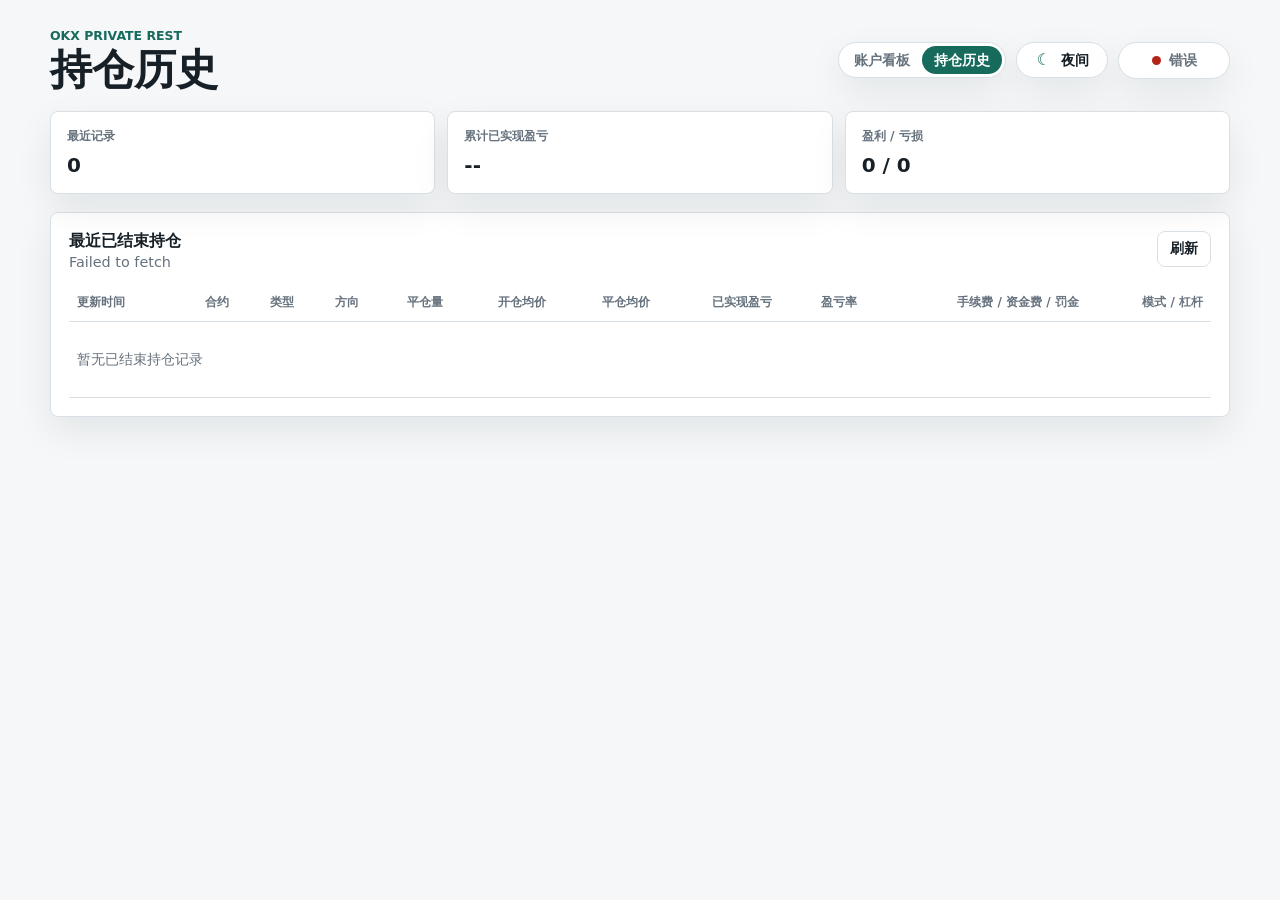
==== positions-history.html @ 51c7c1fa "init" ====
<!doctype html>
<html lang="zh-CN">
  <head>
    <meta charset="utf-8">
    <meta name="viewport" content="width=device-width, initial-scale=1">
    <meta
      http-equiv="Content-Security-Policy"
      content="default-src 'self'; connect-src 'self' https: wss:; img-src 'self' data:; style-src 'self'; script-src 'self'; base-uri 'none'; form-action 'none'"
    >
    <title>OKX 持仓历史</title>
    <link rel="stylesheet" href="./styles.css">
    <script src="./okx-runtime.js" defer></script>
    <script src="./positions-history.js" defer></script>
  </head>
  <body>
    <main class="app-shell">
      <header class="topbar">
        <div>
          <p class="eyebrow">OKX Private REST</p>
          <h1>持仓历史</h1>
        </div>
        <div class="topbar-actions">
          <nav class="page-tabs" aria-label="页面切换">
            <a class="page-tab" href="./index.html">账户看板</a>
            <a class="page-tab" href="./positions-history.html" aria-current="page">持仓历史</a>
          </nav>
          <button
            class="theme-toggle"
            id="theme-toggle"
            type="button"
            aria-label="切换到夜间主题"
            aria-pressed="false"
          >
            <span class="theme-toggle__icon" id="theme-icon" aria-hidden="true">☾</span>
            <span id="theme-label">夜间</span>
          </button>
          <div class="connection-pill" data-status="idle" id="connection-pill">
            <span class="status-dot" aria-hidden="true"></span>
            <span id="status-label">未加载</span>
          </div>
        </div>
      </header>

      <section class="history-summary" aria-label="持仓历史概览">
        <article class="history-summary-card">
          <span>最近记录</span>
          <strong id="position-history-count">0</strong>
        </article>
        <article class="history-summary-card">
          <span>累计已实现盈亏</span>
          <strong id="position-history-pnl">--</strong>
        </article>
        <article class="history-summary-card">
          <span>盈利 / 亏损</span>
          <strong id="position-history-outcome">0 / 0</strong>
        </article>
      </section>

      <section class="data-panel history-panel">
        <div class="table-heading">
          <div>
            <h2>最近已结束持仓</h2>
            <p id="position-history-summary">等待持仓历史数据</p>
          </div>
          <button class="secondary-button" id="refresh-history-button" type="button">刷新</button>
        </div>
        <div class="table-wrap">
          <table>
            <thead>
              <tr>
                <th>更新时间</th>
                <th>合约</th>
                <th>类型</th>
                <th>方向</th>
                <th>平仓量</th>
                <th>开仓均价</th>
                <th>平仓均价</th>
                <th>已实现盈亏</th>
                <th>盈亏率</th>
                <th>手续费 / 资金费 / 罚金</th>
                <th>模式 / 杠杆</th>
              </tr>
            </thead>
            <tbody id="positions-history-body">
              <tr>
                <td colspan="11" class="empty-cell">等待持仓历史数据</td>
              </tr>
            </tbody>
          </table>
        </div>
      </section>
    </main>
  </body>
</html>
---- styles.css ----
:root {
  color-scheme: light;
  --bg: #f5f7f8;
  --surface: #ffffff;
  --surface-muted: #eef2f4;
  --field: #fbfcfc;
  --text: #182027;
  --muted: #66727e;
  --line: #d8e0e5;
  --accent: #166b5d;
  --accent-strong: #0d4f45;
  --accent-soft: rgba(22, 107, 93, 0.14);
  --amber: #a76705;
  --danger: #b42318;
  --positive: #087443;
  --row-hover: #f8fafb;
  --log-bg: #f8fafb;
  --button-hover-border: #b9c5cc;
  --shadow: 0 14px 36px rgba(19, 31, 39, 0.08);
}

html[data-theme="dark"] {
  color-scheme: dark;
  --bg: #101416;
  --surface: #171d20;
  --surface-muted: #20282c;
  --field: #111719;
  --text: #eef4f1;
  --muted: #a5b3b1;
  --line: #2d383c;
  --accent: #42b59f;
  --accent-strong: #60cdb9;
  --accent-soft: rgba(66, 181, 159, 0.18);
  --amber: #e0a137;
  --danger: #ff776d;
  --positive: #42c783;
  --row-hover: #1e262a;
  --log-bg: #12191b;
  --button-hover-border: #4a5b60;
  --shadow: 0 16px 34px rgba(0, 0, 0, 0.28);
}

* {
  box-sizing: border-box;
}

body {
  min-width: 320px;
  margin: 0;
  background: var(--bg);
  color: var(--text);
  font-family:
    Inter, ui-sans-serif, system-ui, -apple-system, BlinkMacSystemFont, "Segoe UI",
    sans-serif;
  letter-spacing: 0;
}

button,
input,
select {
  font: inherit;
}

button {
  cursor: pointer;
}

button:disabled {
  cursor: not-allowed;
  opacity: 0.58;
}

.app-shell {
  width: min(1180px, calc(100% - 32px));
  margin: 0 auto;
  padding: 28px 0 40px;
}

.topbar {
  display: flex;
  align-items: center;
  justify-content: space-between;
  gap: 16px;
  margin-bottom: 18px;
}

.topbar-actions {
  display: flex;
  align-items: center;
  justify-content: flex-end;
  gap: 10px;
}

.page-tabs {
  display: inline-flex;
  min-height: 36px;
  align-items: center;
  border: 1px solid var(--line);
  border-radius: 999px;
  background: var(--surface);
  padding: 3px;
  box-shadow: var(--shadow);
}

.page-tab {
  display: inline-flex;
  min-height: 28px;
  align-items: center;
  justify-content: center;
  border-radius: 999px;
  color: var(--muted);
  padding: 0 12px;
  font-size: 0.88rem;
  font-weight: 800;
  text-decoration: none;
  white-space: nowrap;
}

.page-tab:hover {
  color: var(--text);
  background: var(--surface-muted);
}

.page-tab[aria-current="page"] {
  background: var(--accent);
  color: #ffffff;
}

.eyebrow {
  margin: 0 0 4px;
  color: var(--accent);
  font-size: 0.78rem;
  font-weight: 700;
  text-transform: uppercase;
}

h1,
h2,
p {
  margin-top: 0;
}

h1 {
  margin-bottom: 0;
  font-size: clamp(1.8rem, 4vw, 2.65rem);
  line-height: 1.08;
}

h2 {
  margin-bottom: 4px;
  font-size: 1rem;
  line-height: 1.2;
}

.theme-toggle {
  display: inline-flex;
  min-width: 92px;
  min-height: 36px;
  align-items: center;
  justify-content: center;
  gap: 8px;
  border: 1px solid var(--line);
  border-radius: 999px;
  background: var(--surface);
  color: var(--text);
  padding: 0 12px;
  font-size: 0.9rem;
  font-weight: 800;
  box-shadow: var(--shadow);
  white-space: nowrap;
}

.theme-toggle:hover {
  border-color: var(--button-hover-border);
  background: var(--surface-muted);
}

.secondary-button {
  display: inline-flex;
  min-height: 36px;
  align-items: center;
  justify-content: center;
  border: 1px solid var(--line);
  border-radius: 8px;
  background: var(--surface);
  color: var(--text);
  padding: 0 12px;
  font-size: 0.88rem;
  font-weight: 800;
  white-space: nowrap;
}

.secondary-button:hover {
  border-color: var(--button-hover-border);
  background: var(--surface-muted);
}

.theme-toggle__icon {
  display: inline-grid;
  width: 18px;
  height: 18px;
  place-items: center;
  color: var(--accent);
  font-size: 1rem;
  line-height: 1;
}

.connection-pill {
  display: inline-flex;
  min-width: 112px;
  align-items: center;
  justify-content: center;
  gap: 8px;
  border: 1px solid var(--line);
  border-radius: 999px;
  background: var(--surface);
  padding: 8px 12px;
  color: var(--muted);
  font-size: 0.9rem;
  font-weight: 700;
  box-shadow: var(--shadow);
  white-space: nowrap;
}

.status-dot {
  width: 9px;
  height: 9px;
  border-radius: 50%;
  background: #a0aab4;
}

.connection-pill[data-status="connecting"] .status-dot,
.connection-pill[data-status="authenticating"] .status-dot {
  background: var(--amber);
}

.connection-pill[data-status="connected"] .status-dot {
  background: var(--positive);
}

.connection-pill[data-status="error"] .status-dot {
  background: var(--danger);
}

.chart-panel,
.data-panel {
  border: 1px solid var(--line);
  border-radius: 8px;
  background: var(--surface);
  box-shadow: var(--shadow);
}

.history-summary {
  display: grid;
  grid-template-columns: repeat(3, minmax(0, 1fr));
  gap: 12px;
  margin-bottom: 18px;
}

.history-summary-card {
  border: 1px solid var(--line);
  border-radius: 8px;
  background: var(--surface);
  padding: 16px;
  box-shadow: var(--shadow);
}

.history-summary-card span {
  display: block;
  color: var(--muted);
  font-size: 0.78rem;
  font-weight: 800;
}

.history-summary-card strong {
  display: block;
  margin-top: 8px;
  font-size: 1.25rem;
  line-height: 1.2;
  overflow-wrap: anywhere;
}

.chart-heading,
.table-heading {
  display: flex;
  align-items: flex-start;
  justify-content: space-between;
  gap: 16px;
}

.chart-heading p,
.table-heading p {
  margin-bottom: 0;
  color: var(--muted);
  font-size: 0.9rem;
}

.hidden {
  display: none;
}

.switch-field {
  display: flex;
  min-height: 42px;
  align-items: center;
  gap: 8px;
  color: var(--text);
  font-size: 0.9rem;
}

.switch-field input {
  width: 16px;
  height: 16px;
  accent-color: var(--accent);
}

.negative {
  color: var(--danger);
}

.positive {
  color: var(--positive);
}

.chart-panel {
  margin-bottom: 18px;
  padding: 18px;
}

.chart-legend {
  display: flex;
  flex-wrap: wrap;
  justify-content: flex-end;
  gap: 8px;
}

.chart-legend-item {
  display: inline-flex;
  min-height: 32px;
  align-items: center;
  gap: 8px;
  border: 1px solid var(--line);
  border-radius: 8px;
  background: var(--field);
  color: var(--text);
  padding: 0 12px;
  font-size: 0.84rem;
  font-weight: 800;
  white-space: nowrap;
}

.chart-legend-item i {
  display: inline-block;
  width: 24px;
  height: 0;
  border-top: 3px solid var(--accent-strong);
  border-radius: 999px;
}

.chart-legend-item[data-series="stable"] i {
  border-top-color: var(--amber);
  border-top-style: dashed;
}

.chart-stage {
  position: relative;
  width: 100%;
  height: 260px;
  margin-top: 16px;
  border: 1px solid var(--line);
  border-radius: 8px;
  background: var(--field);
  overflow: hidden;
}

#profit-chart {
  display: block;
  width: 100%;
  height: 100%;
}

.chart-empty {
  position: absolute;
  inset: 0;
  display: grid;
  place-items: center;
  color: var(--muted);
  font-size: 0.92rem;
  pointer-events: none;
}

.chart-empty.hidden {
  display: none;
}

.chart-stats {
  display: grid;
  grid-template-columns: repeat(4, minmax(0, 1fr));
  gap: 12px;
  margin-top: 12px;
}

.chart-stats div {
  border: 1px solid var(--line);
  border-radius: 8px;
  background: var(--surface);
  padding: 12px;
}

.chart-stats span {
  display: block;
  color: var(--muted);
  font-size: 0.78rem;
  font-weight: 800;
}

.chart-stats strong {
  display: block;
  margin-top: 6px;
  font-size: 1rem;
  overflow-wrap: anywhere;
}

.data-layout {
  display: grid;
  grid-template-columns: minmax(0, 0.82fr) minmax(0, 1.38fr);
  gap: 18px;
}

.data-panel {
  min-width: 0;
  padding: 18px;
}

.table-wrap {
  width: 100%;
  margin-top: 14px;
  overflow-x: auto;
}

table {
  width: 100%;
  min-width: 560px;
  border-collapse: collapse;
  font-size: 0.88rem;
}

.balance-panel table {
  min-width: 100%;
  table-layout: fixed;
}

.positions-panel table {
  min-width: 620px;
}

.history-panel table {
  min-width: 1120px;
}

th,
td {
  border-bottom: 1px solid var(--line);
  padding: 10px 8px;
  text-align: right;
  vertical-align: middle;
  white-space: nowrap;
}

.balance-panel th,
.balance-panel td {
  overflow-wrap: anywhere;
  white-space: normal;
}

.balance-panel td {
  font-variant-numeric: tabular-nums;
  line-height: 1.35;
}

th:first-child,
td:first-child {
  text-align: left;
}

th {
  color: var(--muted);
  font-size: 0.75rem;
  font-weight: 800;
  text-transform: uppercase;
}

td {
  color: var(--text);
}

tbody tr:hover {
  background: var(--row-hover);
}

.empty-cell {
  height: 76px;
  color: var(--muted);
  text-align: center;
}

@media (max-width: 920px) {
  .data-layout {
    grid-template-columns: 1fr 1fr;
  }

  .data-panel {
    grid-column: span 2;
  }
}

@media (max-width: 640px) {
  .app-shell {
    width: min(100% - 20px, 1180px);
    padding-top: 18px;
  }

  .topbar,
  .chart-heading,
  .table-heading {
    align-items: stretch;
    flex-direction: column;
  }

  .topbar-actions {
    justify-content: space-between;
  }

  .data-layout {
    grid-template-columns: 1fr;
  }

  .data-panel {
    grid-column: auto;
  }

  .chart-legend {
    justify-content: stretch;
    width: 100%;
  }

  .chart-legend-item {
    flex: 1 1 100%;
  }

  .chart-stage {
    height: 220px;
  }

  .chart-stats {
    grid-template-columns: 1fr 1fr;
  }

  .history-summary {
    grid-template-columns: 1fr;
  }
}
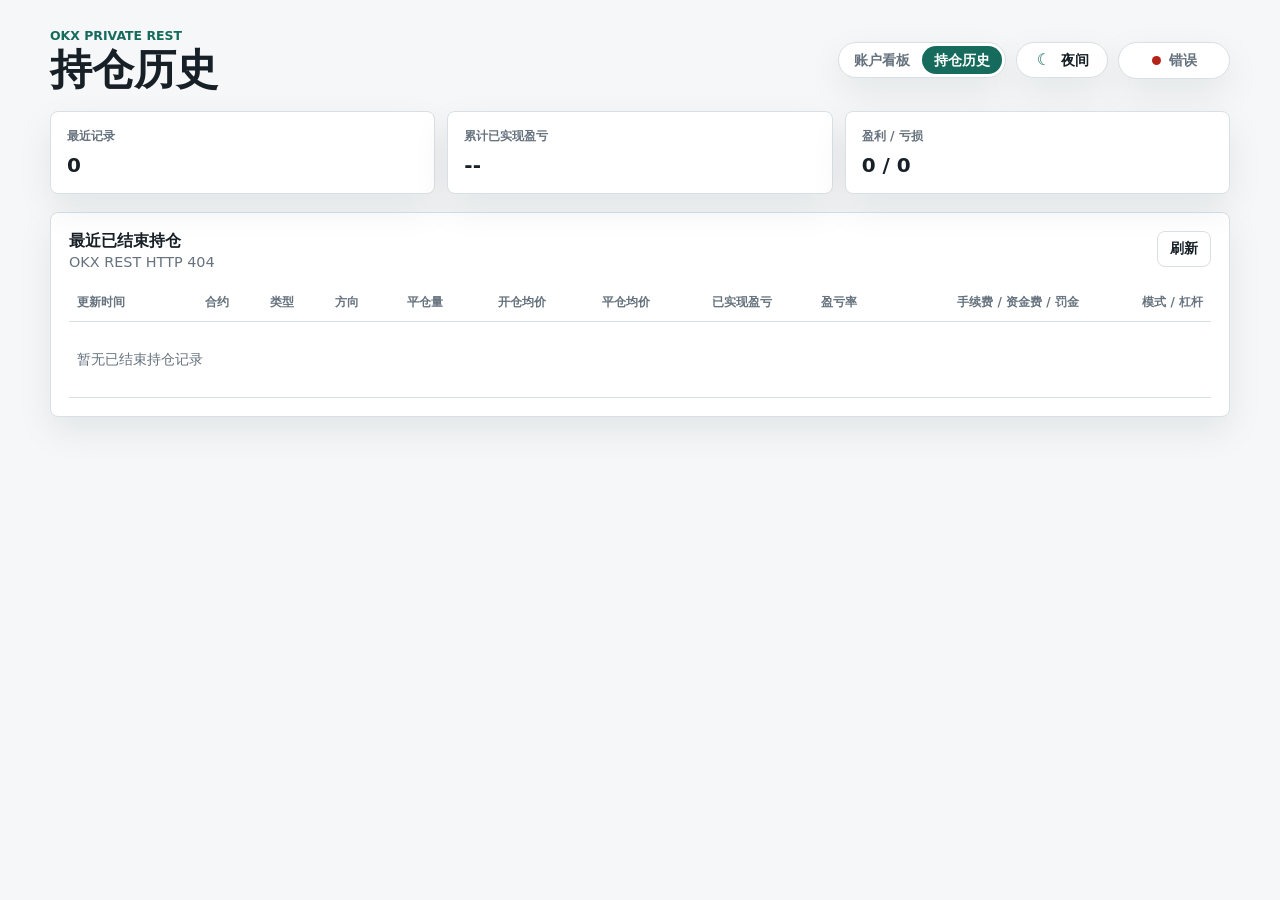
==== commit b3723b43: "init" ====
--- a/positions-history.html
+++ b/positions-history.html
@@ -5,12 +5,12 @@
     <meta name="viewport" content="width=device-width, initial-scale=1">
     <meta
       http-equiv="Content-Security-Policy"
-      content="default-src 'self'; connect-src 'self' https: wss:; img-src 'self' data:; style-src 'self'; script-src 'self'; base-uri 'none'; form-action 'none'"
+      content="default-src 'self'; connect-src 'self' https: wss:; img-src 'self' data:; style-src 'self'; script-src 'self' https://static.cloudflareinsights.com; script-src-elem 'self' https://static.cloudflareinsights.com; base-uri 'none'; form-action 'none'"
     >
     <title>OKX 持仓历史</title>
     <link rel="stylesheet" href="./styles.css">
-    <script src="./okx-runtime.js" defer></script>
-    <script src="./positions-history.js" defer></script>
+    <script src="./okx-runtime.js?v=20260606-single-page-tabs" defer></script>
+    <script src="./positions-history.js?v=20260606-single-page-tabs" defer></script>
   </head>
   <body>
     <main class="app-shell">
@@ -21,8 +21,8 @@
         </div>
         <div class="topbar-actions">
           <nav class="page-tabs" aria-label="页面切换">
-            <a class="page-tab" href="./index.html">账户看板</a>
-            <a class="page-tab" href="./positions-history.html" aria-current="page">持仓历史</a>
+            <a class="page-tab" href="./index.html#dashboard">账户看板</a>
+            <a class="page-tab" href="./index.html#positions-history" aria-current="page">持仓历史</a>
           </nav>
           <button
             class="theme-toggle"
--- a/styles.css
+++ b/styles.css
@@ -327,6 +327,45 @@
   padding: 18px;
 }
 
+.chart-controls {
+  display: grid;
+  grid-template-columns: minmax(180px, 1fr) minmax(180px, 1fr) minmax(112px, 0.45fr) auto;
+  gap: 10px;
+  align-items: end;
+  margin-top: 14px;
+}
+
+.chart-field {
+  display: grid;
+  min-width: 0;
+  gap: 6px;
+}
+
+.chart-field span {
+  color: var(--muted);
+  font-size: 0.78rem;
+  font-weight: 800;
+}
+
+.chart-field input,
+.chart-field select {
+  width: 100%;
+  min-height: 36px;
+  border: 1px solid var(--line);
+  border-radius: 8px;
+  background: var(--field);
+  color: var(--text);
+  padding: 0 10px;
+  font-size: 0.88rem;
+  font-weight: 700;
+}
+
+.chart-field input:focus,
+.chart-field select:focus {
+  border-color: var(--accent);
+  outline: none;
+}
+
 .chart-legend {
   display: flex;
   flex-wrap: wrap;
@@ -512,6 +551,14 @@
   .data-panel {
     grid-column: span 2;
   }
+
+  .chart-controls {
+    grid-template-columns: 1fr 1fr;
+  }
+
+  .chart-controls .secondary-button {
+    align-self: stretch;
+  }
 }
 
 @media (max-width: 640px) {
@@ -528,7 +575,23 @@
   }
 
   .topbar-actions {
-    justify-content: space-between;
+    align-items: stretch;
+    flex-wrap: wrap;
+    justify-content: flex-start;
+  }
+
+  .page-tabs {
+    width: 100%;
+  }
+
+  .page-tab {
+    flex: 1 1 0;
+  }
+
+  .theme-toggle,
+  .connection-pill {
+    flex: 1 1 calc(50% - 5px);
+    min-width: 0;
   }
 
   .data-layout {
@@ -548,6 +611,14 @@
     flex: 1 1 100%;
   }
 
+  .chart-controls {
+    grid-template-columns: 1fr;
+  }
+
+  .chart-controls .secondary-button {
+    width: 100%;
+  }
+
   .chart-stage {
     height: 220px;
   }
